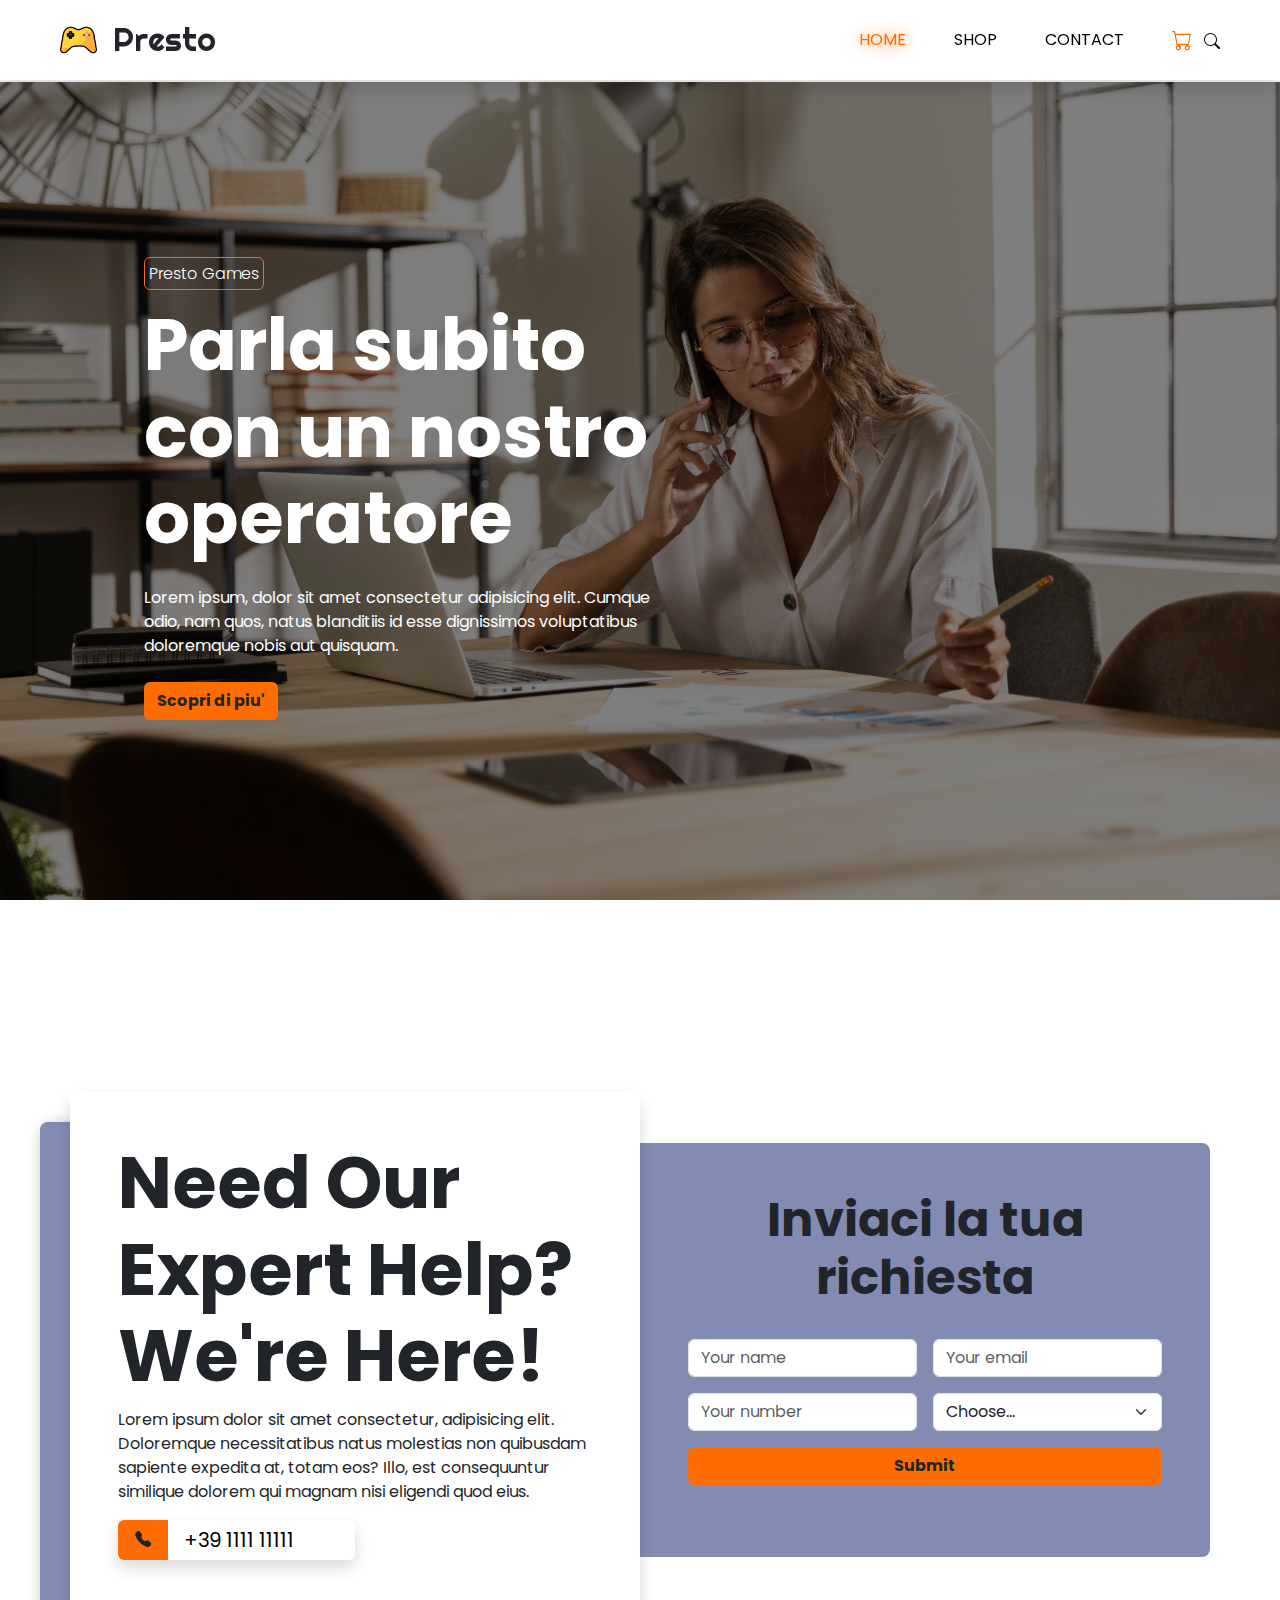
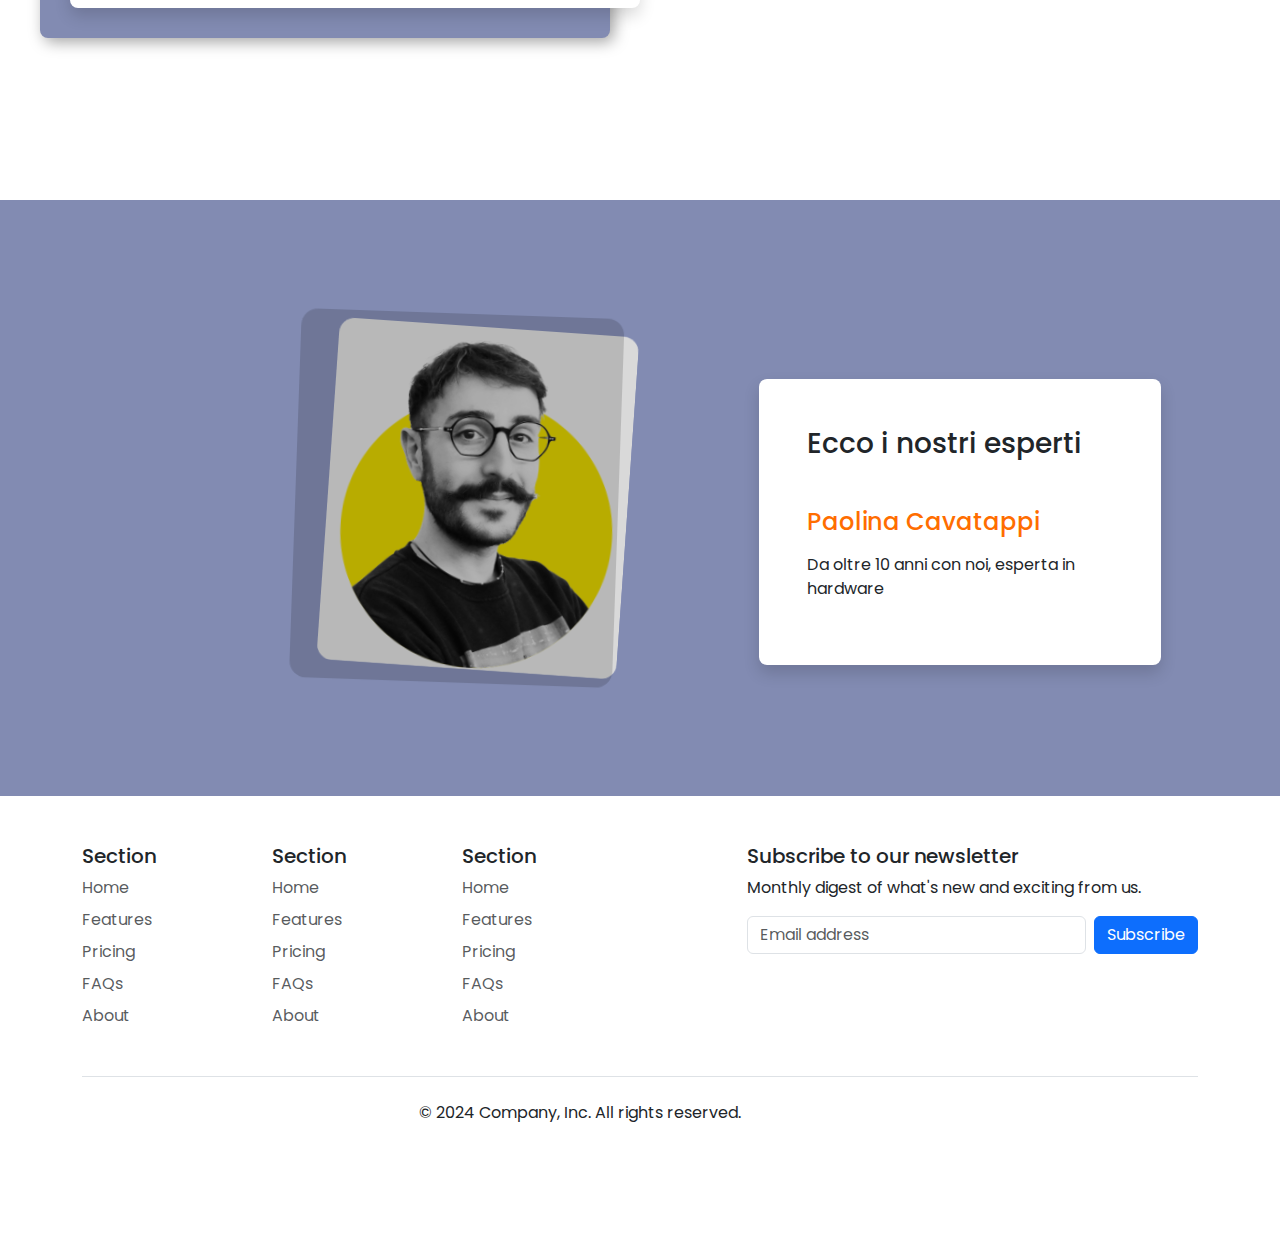
==== contact.html @ 2d2f7ecf "progetto finito" ====
<!doctype html>
<html lang="en">

<head>
    <meta charset="utf-8">
    <meta name="viewport" content="width=device-width, initial-scale=1">
    <title>Presto JS</title>
    <link href="https://cdn.jsdelivr.net/npm/bootstrap@5.3.3/dist/css/bootstrap.min.css" rel="stylesheet"
        integrity="sha384-QWTKZyjpPEjISv5WaRU9OFeRpok6YctnYmDr5pNlyT2bRjXh0JMhjY6hW+ALEwIH" crossorigin="anonymous">
    <!-- AOS -->
    <link href="https://unpkg.com/aos@2.3.1/dist/aos.css" rel="stylesheet">
    <!-- swiper css -->
    <link rel="stylesheet" href="https://cdn.jsdelivr.net/npm/swiper@11/swiper-bundle.min.css" />
    <!-- BS ICONS -->
    <link rel="stylesheet" href="https://cdn.jsdelivr.net/npm/bootstrap-icons@1.11.3/font/bootstrap-icons.min.css">

    <!-- MY STYLE -->
    <link rel="stylesheet" href="style.css">
</head>

<body>
    <!-- NAVBAR -->
    <nav class="navbarCustom py-2 shadow w-100 top-0 left-0">
        <div class="container-fluid">
            <div class="row px-lg-5 py-2">
                <div class="col-4 d-flex align-items-center">
                    <div class="d-flex align-items-center">
                        <img id="logo" src="./media/logo.png" alt="" class="imgGamesIndex">
                        <span class="font-title fs-2 ms-3">Presto</span>
                    </div>
                </div>
                <div class="col-8 d-flex justify-content-end align-items-center">
                    <ul class="list-unstyled d-flex m-0 h-100 align-items-center">
                        <li class="me-2 me-lg-5 navLink">
                            <a class="text-decoration-none text-black" href="./index.html">HOME</a>
                        </li>
                        <li class="me-2 me-lg-5 navLink">
                            <a class="text-decoration-none text-black" href="./games_index.html">SHOP</a>
                        </li>
                        <li class="me-2 me-lg-5 navLink">
                            <a class="text-decoration-none text-black" href="./contact.html">CONTACT</a>
                        </li>
                    </ul>
                    <div>

                        <a href="" class="text-decoration-none text-black">
                            <i class="bi bi-cart me-2 color-orange fs-5"></i>
                        </a>
                        <a href="" class="text-decoration-none text-black">
                            <i class="bi bi-search"></i>
                        </a>
                    </div>
                </div>
            </div>
        </div>
    </nav>

    <!-- CONTENITORE HEADER -->

    <header>
        <div class="container-fluid">
            <div class="row contact-row align-items-center ps-lg-5">
                <div class="col-12 col-lg-6 ps-lg-5 text-center text-lg-start">
                    <div class="text-white ps-lg-5">
                        <div class="mb-3">
                            <span class="m-0 p-1 rounded-2 border-custom fw-light">Presto Games</span>
                        </div>
                        <h1 class="mb-4 display-2 fw-bold">Parla subito con un nostro operatore</h1>
                        <p class="mb-4">Lorem ipsum, dolor sit amet consectetur adipisicing elit. Cumque odio, nam quos,
                            natus blanditiis id esse dignissimos voluptatibus doloremque nobis aut quisquam.</p>
                        <a href="" class="btn btn-orange">Scopri di piu'</a>
                    </div>
                </div>
            </div>
        </div>
    </header>

    <!-- sezione form -->
    <section>
        <div class="container">
            <div class="row align-items-center vh-100 justify-content-between">
                <div class="col-12 col-lg-6 rounded-2 p-0">
                    <div class="container-form p-5 shadow rounded-3 position-relative bg-white">
                        <h2 class="display-2 fw-bold">Need Our Expert Help? We're Here!</h2>
                        <p>Lorem ipsum dolor sit amet consectetur, adipisicing elit. Doloremque necessitatibus natus
                            molestias non quibusdam sapiente expedita at, totam eos? Illo, est consequuntur similique
                            dolorem qui magnam nisi eligendi quod eius.</p>
                        <div class="d-flex shadow w-50 rounded-end-2">
                            <div class="w-25 rounded-start-2 p-2 bg-orange d-flex justify-content-center align-items-center
                            ">
                                <i class="bi bi-telephone-fill"></i>
                            </div>
                            <div class="w-100 ps-3 d-flex align-items-center">
                                <a href="" class="fs-5 text-decoration-none text-black">+39 1111 11111</a>
                            </div>
                        </div>
                    </div>

                </div>
                <div class="col-12 col-lg-6 p-4 bg-purple py-5 rounded-end-3">
                    <h2 class="display-5 fw-bold text-center">Inviaci la tua richiesta</h2>
                    <div class="p-4">
                        <form>
                            <div class="mb-3 d-flex align-items-center gap-3">

                                <input type="text" class="form-control w-100" id="exampleInputEmail1"
                                    aria-describedby="emailHelp" placeholder="Your name">
                                <input type="email" class="form-control w-100" id="exampleInputEmail1"
                                    aria-describedby="emailHelp" placeholder="Your email">

                            </div>
                            <div class="mb-3 d-flex align-items-center gap-3">

                                <input type="text" class="form-control w-50" id="exampleInputEmail1"
                                    aria-describedby="emailHelp" placeholder="Your number">
                                <div class="input-group w-50">
                                    <select class="form-select" id="inputGroupSelect01">
                                        <option selected>Choose...</option>
                                        <option value="1">One</option>
                                        <option value="2">Two</option>
                                        <option value="3">Three</option>
                                    </select>
                                </div>

                            </div>
                            <button type="submit" class="btn btn-orange w-100">Submit</button>
                        </form>
                    </div>
                </div>
            </div>
        </div>
    </section>


    <section>
        <div class="container-fluid bg-purple">
            <div class="row justify-content-center align-items-center py-5">
                <div class="col-12 col-md-6">
                    <div class="swiper contactSwiper">
                        <div class="swiper-wrapper">
                            <div class="swiper-slide swiper-slide-contact"></div>
                            <div class="swiper-slide swiper-slide-contact"></div>
                            <div class="swiper-slide swiper-slide-contact"></div>
                        </div>
                    </div>
                </div>
                <div class="col-12 col-md-4 pt-5 d-flex align-items-center">
                    <div class="bg-white shadow rounded-3 p-5 w-100">
                        <h3 class="mb-5">Ecco i nostri esperti</h3>

                        <h4 id="expertName" class="my-3  color-orange">Paolina Cavatappi</h4>
                        <p id="expertDescription">Da oltre 10 anni con noi, esperta in hardware</p>
                    </div>
                </div>
            </div>
        </div>

    </section>

    <!-- FOOTER -->
    <div class="container">
        <footer class="py-5">
            <div class="row">
                <div class="col-6 col-md-2 mb-3">
                    <h5>Section</h5>
                    <ul class="nav flex-column">
                        <li class="nav-item mb-2"><a href="#" class="nav-link p-0 text-body-secondary">Home</a></li>
                        <li class="nav-item mb-2"><a href="#" class="nav-link p-0 text-body-secondary">Features</a></li>
                        <li class="nav-item mb-2"><a href="#" class="nav-link p-0 text-body-secondary">Pricing</a></li>
                        <li class="nav-item mb-2"><a href="#" class="nav-link p-0 text-body-secondary">FAQs</a></li>
                        <li class="nav-item mb-2"><a href="#" class="nav-link p-0 text-body-secondary">About</a></li>
                    </ul>
                </div>

                <div class="col-6 col-md-2 mb-3">
                    <h5>Section</h5>
                    <ul class="nav flex-column">
                        <li class="nav-item mb-2"><a href="#" class="nav-link p-0 text-body-secondary">Home</a></li>
                        <li class="nav-item mb-2"><a href="#" class="nav-link p-0 text-body-secondary">Features</a></li>
                        <li class="nav-item mb-2"><a href="#" class="nav-link p-0 text-body-secondary">Pricing</a></li>
                        <li class="nav-item mb-2"><a href="#" class="nav-link p-0 text-body-secondary">FAQs</a></li>
                        <li class="nav-item mb-2"><a href="#" class="nav-link p-0 text-body-secondary">About</a></li>
                    </ul>
                </div>

                <div class="col-6 col-md-2 mb-3">
                    <h5>Section</h5>
                    <ul class="nav flex-column">
                        <li class="nav-item mb-2"><a href="#" class="nav-link p-0 text-body-secondary">Home</a></li>
                        <li class="nav-item mb-2"><a href="#" class="nav-link p-0 text-body-secondary">Features</a></li>
                        <li class="nav-item mb-2"><a href="#" class="nav-link p-0 text-body-secondary">Pricing</a></li>
                        <li class="nav-item mb-2"><a href="#" class="nav-link p-0 text-body-secondary">FAQs</a></li>
                        <li class="nav-item mb-2"><a href="#" class="nav-link p-0 text-body-secondary">About</a></li>
                    </ul>
                </div>

                <div class="col-md-5 offset-md-1 mb-3">
                    <form>
                        <h5>Subscribe to our newsletter</h5>
                        <p>Monthly digest of what's new and exciting from us.</p>
                        <div class="d-flex flex-column flex-sm-row w-100 gap-2">
                            <label for="newsletter1" class="visually-hidden">Email address</label>
                            <input id="newsletter1" type="text" class="form-control" placeholder="Email address">
                            <button class="btn btn-primary" type="button">Subscribe</button>
                        </div>
                    </form>
                </div>
            </div>

            <div class="d-flex flex-column flex-sm-row justify-content-center py-4 my-4 border-top">
                <p class="">&copy; 2024 Company, Inc. All rights reserved.</p>
                <ul class="list-unstyled d-flex">
                    <li class="ms-3"><a class="link-body-emphasis" href="#"><svg class="bi" width="24" height="24">
                                <use xlink:href="#twitter" />
                            </svg></a></li>
                    <li class="ms-3"><a class="link-body-emphasis" href="#"><svg class="bi" width="24" height="24">
                                <use xlink:href="#instagram" />
                            </svg></a></li>
                    <li class="ms-3"><a class="link-body-emphasis" href="#"><svg class="bi" width="24" height="24">
                                <use xlink:href="#facebook" />
                            </svg></a></li>
                </ul>
            </div>
        </footer>
    </div>



    <script src="https://cdn.jsdelivr.net/npm/bootstrap@5.3.3/dist/js/bootstrap.bundle.min.js"
        integrity="sha384-YvpcrYf0tY3lHB60NNkmXc5s9fDVZLESaAA55NDzOxhy9GkcIdslK1eN7N6jIeHz"
        crossorigin="anonymous"></script>
    <script src="https://unpkg.com/aos@2.3.1/dist/aos.js"></script>
    <script>
        AOS.init();
    </script>
    <!-- swiper script -->
    <script src="https://cdn.jsdelivr.net/npm/swiper@11/swiper-bundle.min.js"></script>

    <!-- my script -->
    <script src="contacts.js"></script>
</body>

</html>
---- style.css ----
@import url('https://fonts.googleapis.com/css2?family=Poppins:ital,wght@0,100;0,200;0,300;0,400;0,500;0,600;0,700;0,800;0,900;1,100;1,200;1,300;1,400;1,500;1,600;1,700;1,800;1,900&family=Righteous&display=swap');

:root {
    --orange: rgb(255, 109, 0);
    --grey: rgb(132, 132, 132);
    --black: rgb(34, 34, 34);
    --purple: rgb(130, 139, 178);
}

* {
    font-family: "Poppins", sans-serif;
}

.font-title {
    font-family: "Righteous", sans-serif;
}

.color-grey {
    color: var(--grey);
}

.color-orange {
    color: var(--orange);
}
.bg-orange {
    background-color: var(--orange);
}

.bg-purple{
    background-color: var(--purple);
}
.headerCustom {
    background-image: url(./media/bg_presto.png);
    background-repeat: no-repeat;
    background-size: 90%;
    background-position: right;

    @media screen and (max-width: 600px) {
        background-size: cover;
        background-position: 50%;
    }

}

.navbarCustom {
    width: 60%;
    transition: 0.5s;
    background-color: white;
    position: fixed;
    left: 50%;
    top: 40px;
    transform: translateX(-50%);
    z-index: 2;

    @media screen and (max-width: 600px) {
        top: 0;
        width: 100%;
        transition: none;
    }
}

.navbarCustom img {
    width: 15%;
}

.imgGamesIndex {
    width: 10% !important;
}


.navLink a {
    transition: 0.2s;

    &:hover {
        color: var(--orange) !important;
        text-shadow: 1px 1px 15px var(--orange);
    }
}

.navLink:nth-child(1) a {
    color: var(--orange) !important;
    text-shadow: 1px 1px 15px var(--orange);
}

.imgHeader {
    width: 85%;

    @media screen and (max-width: 600px) {
        width: 90%;
    }
}

.index-title {
    letter-spacing: 7px;
    font-size: calc(1.5rem + 8vw);
}

.text-gradient {
    background: -webkit-linear-gradient(left, rgb(0, 0, 0), var(--orange));
    -webkit-background-clip: text;
    -webkit-text-fill-color: transparent;
    background-size: 300%;
    animation: animate 3s ease-in-out infinite;

    @media screen and (max-width: 600px) {
        background: -webkit-linear-gradient(right, rgb(0, 0, 0), var(--orange));
        -webkit-background-clip: text;
        -webkit-text-fill-color: transparent;
    }
}

@keyframes animate {
    0% {
        background-position: 0% 50%;
    }

    50% {
        background-position: 100% 50%;
    }

    100% {
        background-position: 0% 50%;
    }
}


.btn-orange {
    background-color: var(--orange);
    font-weight: bold;

    &:hover {
        color: white;
        background-color: black;
    }
}


.imgCard {
    height: 350px;
    object-fit: cover;
    object-position: center 0px;
}


/* swiper */
.swiper {
    width: 100%;
    padding-top: 50px;
    padding-bottom: 50px;
}

.swiper-slide-index {
    background-position: center;
    background-size: cover;
    width: 300px;
    height: 300px;
    background-color: var(--orange);
}

.swiper-slide img {
    display: block;
    width: 100%;
}


    .accordion-button:not(.collapse){
        background: var(--orange);
    }

.gamesCard{
    width: 75%;
}



.contact-row{
    background: linear-gradient(rgba(0, 0, 0, 0.507), rgba(0, 0, 0, 0.501)) ,url("./media/contact.jpg") ;
    background-position: center;
    background-repeat: no-repeat;
    background-size: cover;
    margin-top: 82px;
    height: calc(100vh - 82px);

    @media screen and (max-width: 600px) {
    margin-top: 70px;
        
    }
}


.border-custom{
    border: 1px solid var(--orange);
}


.contactSwiper{
    width: 350px;
    height: 500px;
}
.swiper-slide-contact {
    display: flex;
    align-items: center;
    justify-content: center;
    border-radius: 18px;
    font-size: 22px;
    font-weight: bold;
    color: #000000;
    height: 100%;
    
}

.swiper-slide-contact:nth-child(1){
    background: url(./media/persona1.jpg);
    background-position: center;
    background-size: cover;
}
.swiper-slide-contact:nth-child(2){
    background: url(./media/persona2.jpg);
    background-position: center;
    background-size: cover;
}
.swiper-slide-contact:nth-child(3){
    background: url(./media/valerio_vacca.png), white;
    background-position: center;
    background-size: cover;
}


.container-form::before{
    content: '';
    width: 100%;
    height: 100%;
    background-color: var(--purple);
    position: absolute;
    left: -30px;
    bottom: -30px;
    z-index: -1;
    border-radius: 0.5rem;
    box-shadow: 4px 4px 15px rgba(0, 0, 0, 0.361);
}

@media screen and (max-width: 600px) {
    .color-grey {
        color: black;
    }
}
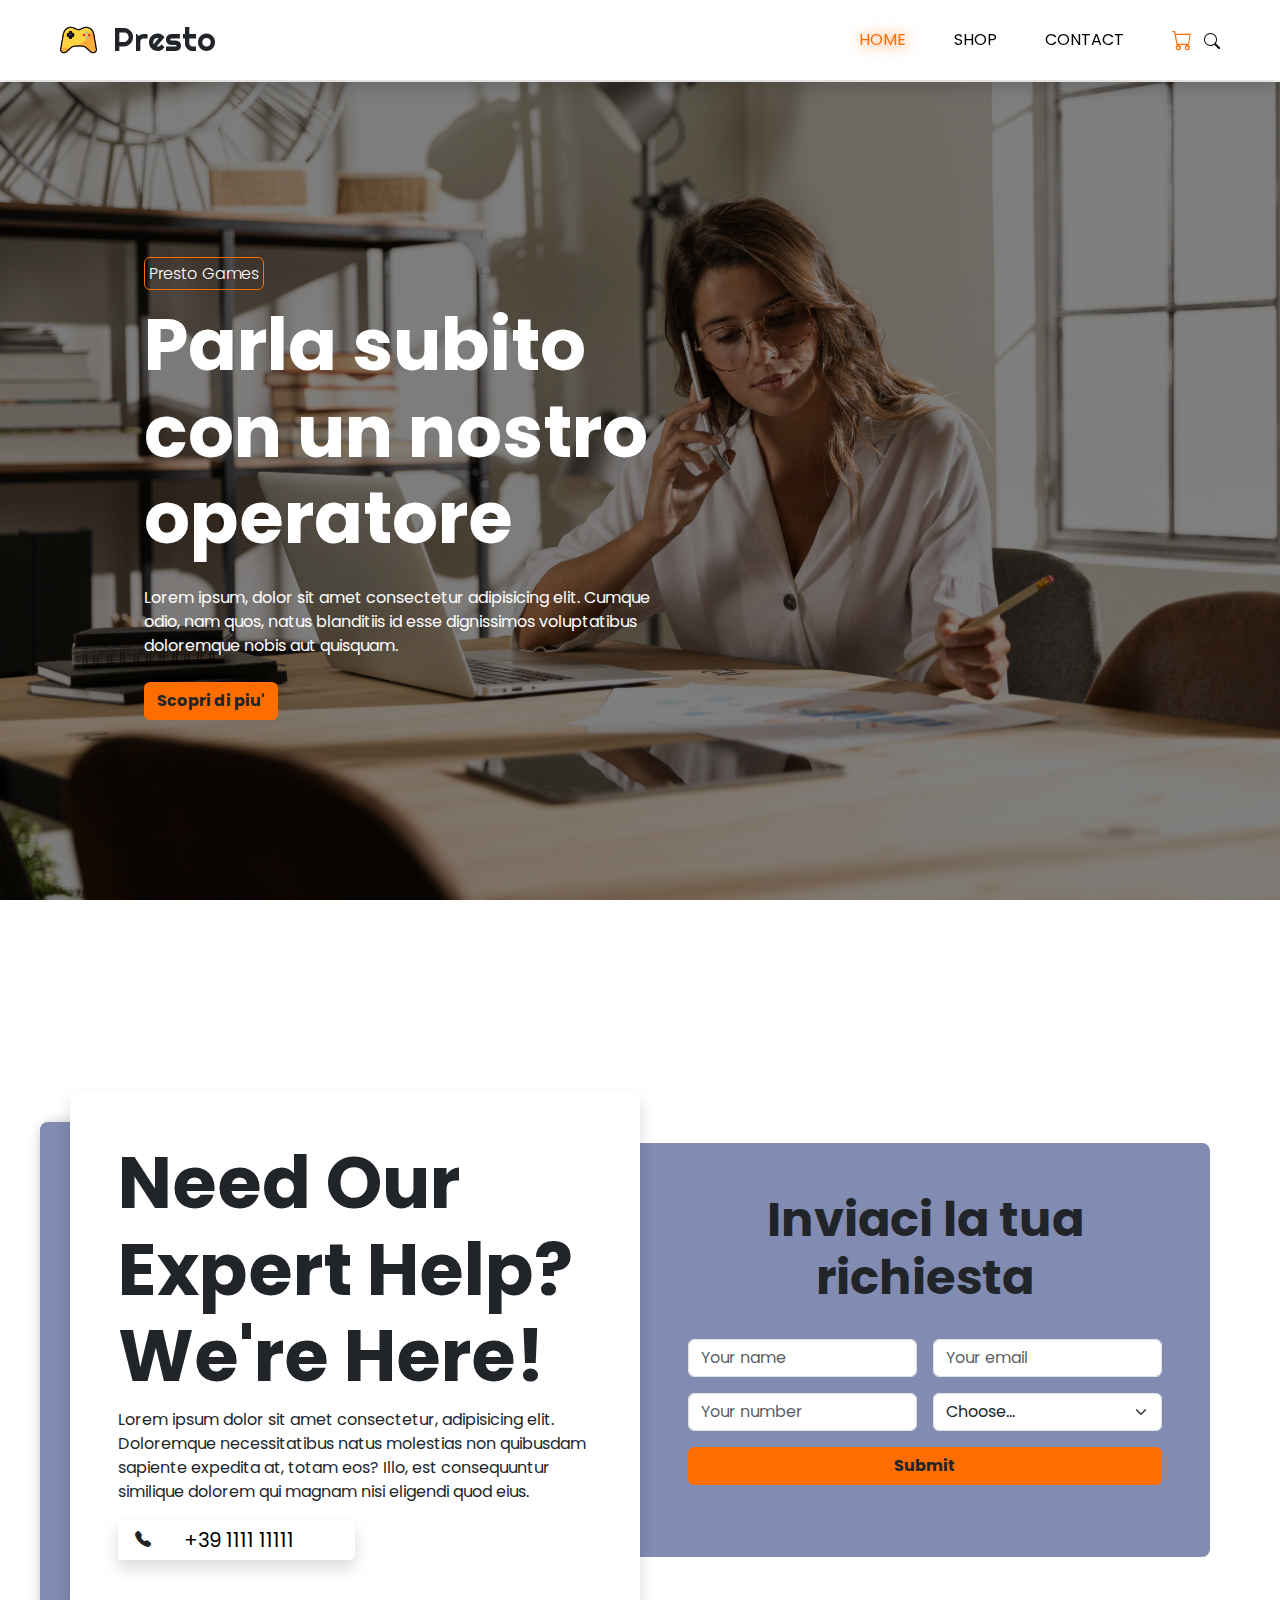
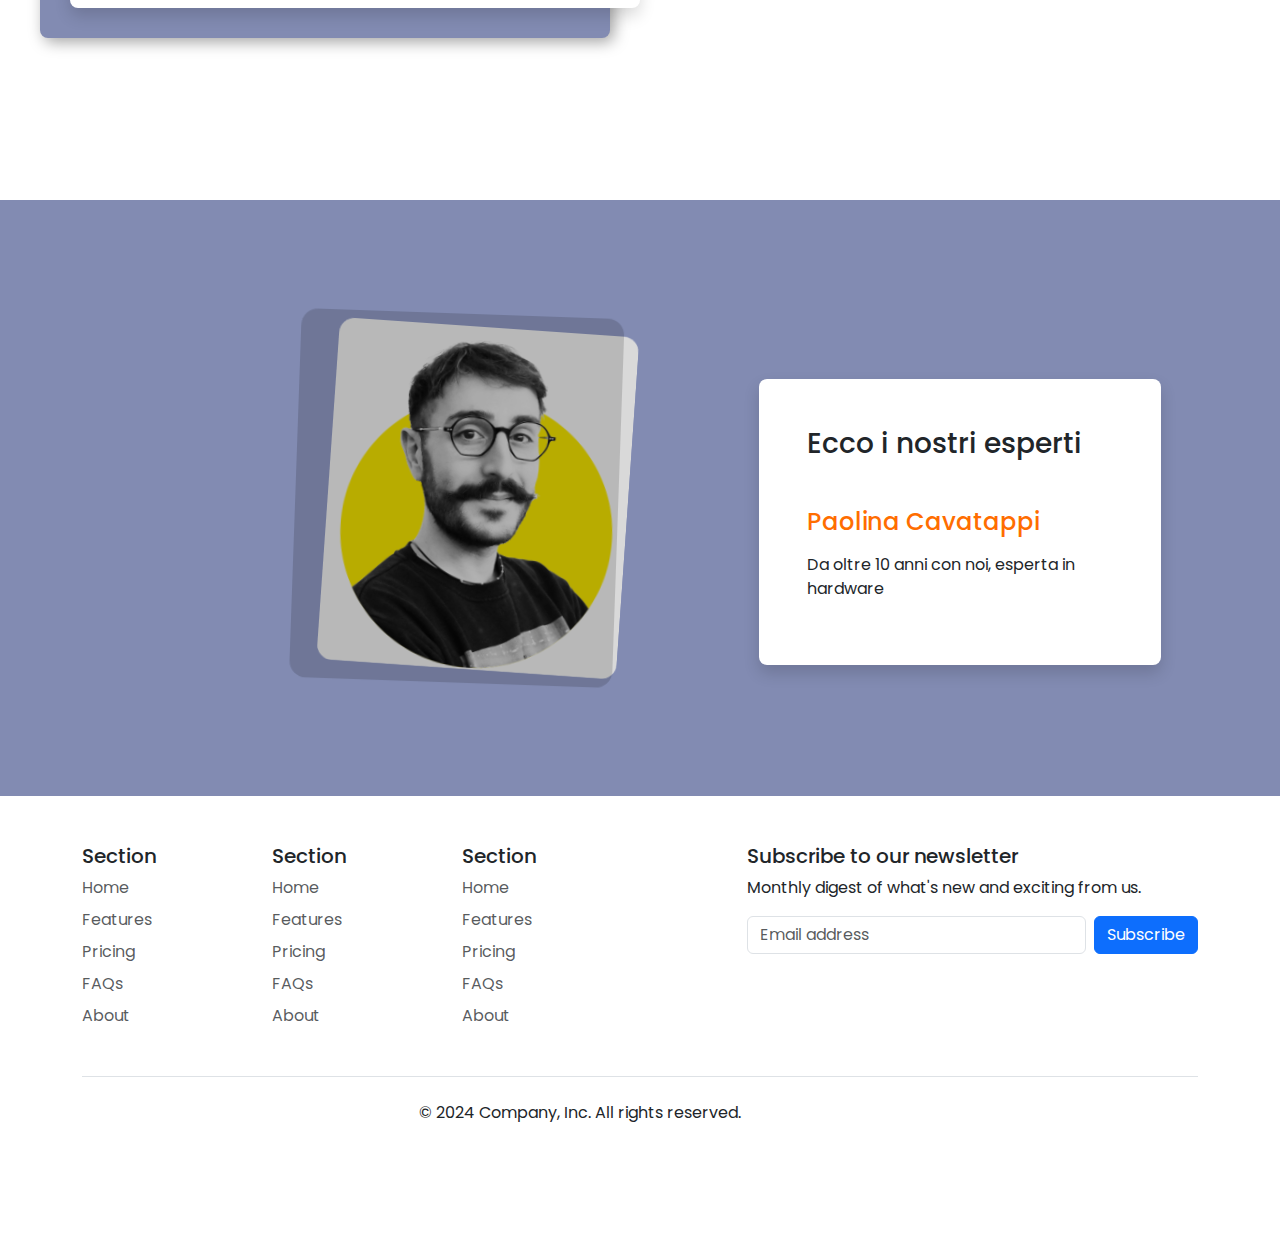
==== commit 02a3fe6e: "Terminato progetto" ====
--- a/contact.html
+++ b/contact.html
@@ -86,7 +86,7 @@
                             molestias non quibusdam sapiente expedita at, totam eos? Illo, est consequuntur similique
                             dolorem qui magnam nisi eligendi quod eius.</p>
                         <div class="d-flex shadow w-50 rounded-end-2">
-                            <div class="w-25 rounded-start-2 p-2 bg-orange d-flex justify-content-center align-items-center
+                            <div class="w-25 rounded-start-2 p-2 bg- d-flex justify-content-center align-items-center
                             ">
                                 <i class="bi bi-telephone-fill"></i>
                             </div>
@@ -194,7 +194,7 @@
                     </ul>
                 </div>
 
-                <div class="col-md-5 offset-md-1 mb-3">
+                <div class="col-6 col-md-5 offset-md-1 mb-3">
                     <form>
                         <h5>Subscribe to our newsletter</h5>
                         <p>Monthly digest of what's new and exciting from us.</p>
@@ -208,8 +208,8 @@
             </div>
 
             <div class="d-flex flex-column flex-sm-row justify-content-center py-4 my-4 border-top">
-                <p class="">&copy; 2024 Company, Inc. All rights reserved.</p>
-                <ul class="list-unstyled d-flex">
+                <p class="text-center">&copy; 2024 Company, Inc. All rights reserved.</p>
+                <ul class="list-unstyled d-none d-md-flex">
                     <li class="ms-3"><a class="link-body-emphasis" href="#"><svg class="bi" width="24" height="24">
                                 <use xlink:href="#twitter" />
                             </svg></a></li>
